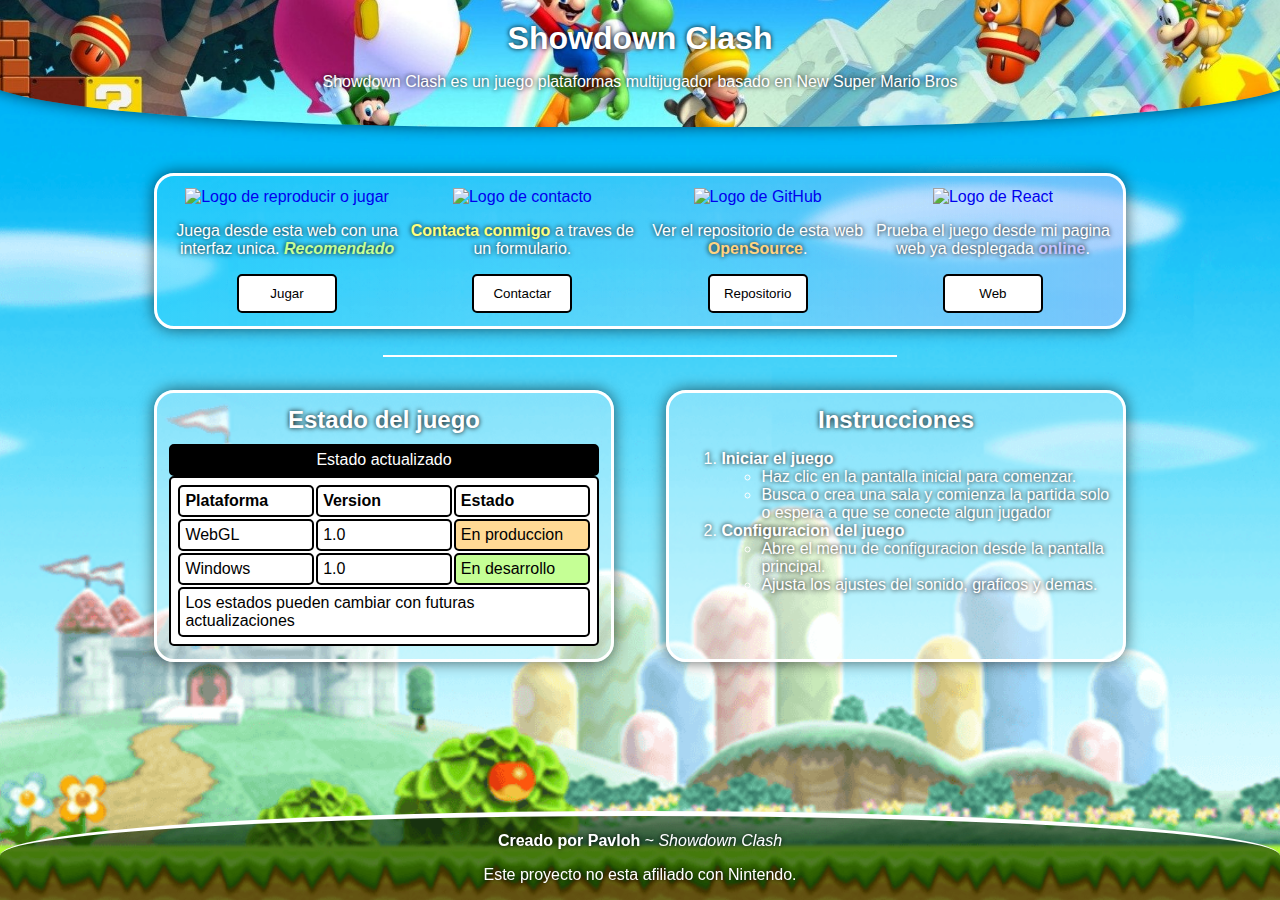
==== index.html @ 93ba8e21 "Archivo principal movido" ====
<!DOCTYPE html>
<html lang="es">
<head>
    <meta charset="utf-8">
    <meta name="viewport" content="width=device-width, initial-scale=1">
    <title>Showdown Clash | Ayuda</title>
    <link rel="shortcut icon" href="recursos/logo.png" type="image/png"> <!-- Favicon del sitio -->
    <link rel="stylesheet" href="css/style.css"> <!-- Estilos CSS -->
    <!--<link href="https://fonts.cdnfonts.com/css/new-super-mario-font-u" rel="stylesheet"> Fuente de Mario Bros -->
</head>
<body>
    <div id="index">
        <!-- Encabezado - Navegación e interactividad con un bloque -->
        <header class="sombra">
            <h1 class="titulo">Showdown Clash</h1>
            <p>Showdown Clash es un juego plataformas multijugador basado en New Super Mario Bros</p>
        </header>

        <!-- Contenido principal -->
        <main class="contenedor3">

            <section class="navegacion sombra">
                <div class="boton-link">
                    <a href="html/juego.html">
                        <img class="logo" src="https://cdn.icon-icons.com/icons2/909/PNG/512/play-button_icon-icons.com_70891.png" alt="Logo de reproducir o jugar">
                        <p>Juega desde esta web con una interfaz unica. <b><i style="color:#c5ff95">Recomendado</i></b></p>
                        <button class="boton">Jugar</button>
                    </a>
                </div>

                <div class="boton-link">
                    <a href="html/contacto.html">
                        <img class="logo" src="https://webstockreview.net/images/contact-icon-png-6.png" alt="Logo de contacto">
                        <p><strong style="color:rgb(255, 255, 124)">Contacta conmigo</strong> a traves de un formulario.</p>
                        <button class="boton">Contactar</button>
                    </a>
                </div>

                <div class="boton-link">
                    <a href="https://www.github.com/impalvoh/showdownclash" target="_blank" rel="noopener noreferrer">
                        <img class="logo" src="https://logos-download.com/wp-content/uploads/2016/09/GitHub_logo.png" alt="Logo de GitHub">
                        <p>Ver el repositorio de esta web <strong style="color:rgb(255, 211, 129)">OpenSource</strong>.</p>
                        <button class="boton">Repositorio</button>
                    </a>
                </div>

                <div class="boton-link">
                    <a href="https://www.pavloh.com/sc" target="_blank" rel="noopener noreferrer">
                        <img class="logo" src="https://i.imgur.com/rqHn7mL.png" alt="Logo de React">
                        <p>Prueba el juego desde mi pagina web ya desplegada <strong style="color:rgb(198, 197, 255)">online</strong>.</p>
                        <button class="boton">Web</button>
                    </a>
                </div>
            </section>

            <hr color="white" width="50%">

            <div class="contenedor4">
                <section class="estado izq sombra">
                    <h2>Estado del juego</h2>
                    <table style="background-color: #fff; width: 100%;">
                        <caption>Estado actualizado</caption>
                        <colgroup>
                            <col style="width: 33%;">
                            <col style="width: 33%;">
                            <col style="width: 33%;">
                        </colgroup>
                        <thead>
                            <tr>
                                <th scope="col">Plataforma</th>
                                <th scope="col">Version</th>
                                <th scope="col">Estado</th>
                            </tr>
                        </thead>
                        <tbody>
                            <tr>
                                <td>WebGL</td>
                                <td>1.0</td>
                                <td style="background-color: #ffda95;">En produccion</td>
                            </tr>
                            <tr>
                                <td>Windows</td>
                                <td>1.0</td>
                                <td style="background-color: #c5ff95;">En desarrollo</td>
                            </tr>
                        </tbody>
                        <tfoot>
                            <tr>
                                <td colspan="3">Los estados pueden cambiar con futuras actualizaciones</td>
                            </tr>
                        </tfoot>
                    </table>
                </section>
                
                <section class="instrucciones der sombra"> <!-- Sección donde explico las instrucciones del juego -->
                    <h2>Instrucciones</h2>
                    <ol> <!-- Lista ordenada para pasos -->
                        <li>
                            <strong>Iniciar el juego</strong>
                            <ul> <!-- Lista no ordenada -->
                                <li>Haz clic en la pantalla inicial para comenzar.</li>
                                <li>Busca o crea una sala y comienza la partida solo o espera a que se conecte algun jugador</li>
                            </ul>
                        </li>
                        <li>
                            <strong>Configuracion del juego</strong>
                            <ul>
                                <li>Abre el menu de configuracion desde la pantalla principal.</li>
                                <li>Ajusta los ajustes del sonido, graficos y demas.</li>
                            </ul>
                        </li>
                    </ol>
                </section>
            </div>
        </main>

        <!-- Pie de página -->
        <footer>
            <p><b>Creado por Pavloh</b> ~ <i>Showdown Clash</i></p>
            <p>Este proyecto no esta afiliado con Nintendo.</p>
        </footer>
    </div> 
</body>
</html>
---- css/style.css ----
/* Tipografia de Mario Bros */
@import url(https://fonts.cdnfonts.com/css/new-super-mario-font-u);


/* Estilos para scroll/barra de desplazamiento */
::-webkit-scrollbar {
    width: 12px;
}

::-webkit-scrollbar-track {
    background: rgb(56, 56, 33);
}

::-webkit-scrollbar-thumb {
    background: rgb(255, 255, 133);
	border-radius: 5vh;
}


/* ESTILOS GLOBALES */
* {
	user-select: none !important; /* Para que no se pueda seleccionar texto */
	font-family: 'New Super Mario Font U', sans-serif; /* Estilo de fuente Mario importada en html */;
}

html, body, iframe {
	width: 100%;
	height: 100%;
	margin: 0;
	padding: 0;
}

a { text-decoration: none; } /* Utilizo esto para que no se vea un linea debajo de los links/"a" */

p, h1, h2, h3, ul, ol, legend {
	color: white;
	text-shadow: 0px 0px 5px black;
}

button, img { transition: 0.5s; }

caption, table, tr, th, td, button {
	border: 2px solid black;
	border-radius: 5px;
	padding: 5px;
}

table {
	margin-top: 10px;
}

caption {
	background-color: black;
	color: white;
}

footer {
	animation: reboteVertical2 1s ease 0s 1 normal forwards;
	color: rgb(255, 255, 255);
	background-color: rgba(11, 39, 2, 0.6);
	position: fixed;
	bottom: 0;
	width: 100%;
	border-top-right-radius: 50%;
	border-top-left-radius: 50%;
	border-top: 5px white solid;
}

header img {
	animation: parpadeo 5s infinite;
	width: 5vw;
	height: 5vw;
	background-size: cover;
}

header > div {
	display: flex;
	align-items: center;
}

header {
	padding: 20px;
	z-index: 10;
	animation: reboteVertical 1s ease 0s 1 normal forwards;
	background: url('../recursos/banner.jpg') no-repeat center / cover;
	width: 100%;
	border-bottom-right-radius: 40%;
	border-bottom-left-radius: 40%;
}

/* Formularios */
input[type="text"], input[type="email"], select, textarea { /* estilos de los input */
	text-align: center !important;
	border: 1px solid #ccc;
	border-radius: 5px;
	box-shadow: 0 2px 4px rgba(0,0,0,0.1);
	padding: 10px;
	width: 100%;
	box-sizing: border-box; /* para que el input ocupe el 100% de la ventana */
	transition: border-color 0.3s ease-in-out;
}

input[type="submit"], input[type="reset"] { /* estilos de los botones */
	margin-bottom: 0 !important;
	margin: 10px;
	background-color: #ffffff;
	border-radius: 5px;
	cursor: pointer;
	transition: background-color 0.3s ease, transform 0.3s ease;
}

input[type="text"]:focus, input[type="email"]:focus, select:focus, textarea:focus { outline: 0.2vw rgb(100, 130, 200) solid; } /* cuando el usuario se enfoca/toca el input */
input[type="submit"] { background-color: #e2ffdf; }
input[type="reset"] { background-color: #ffdada; }
input[type="submit"]:hover, input[type="reset"]:hover { transform: scale(1.05); }
input[type="submit"], input[type="reset"], input[type="text"], input[type="email"] { padding: 15px; }
legend { color: blanchedalmond; }

fieldset {
	background-color: rgba(180, 230, 255, 0.3);
	border-color: black;
	border-radius: 5px;
}




/* ESTILOS ID */
#iframecontenedor {
	background-color: #0a2502;
	width: 50vw;
	height: calc(50vw * 9 / 16);
	aspect-ratio: 16/9;
	border-top: 0.2vw solid white;
	border-right: 0.2vw solid white;
	border-left: 0.2vw solid white;
	border-top-left-radius: 2vw;
	border-top-right-radius: 2vw;
	overflow: hidden;
	z-index: 2;
}

#index, #juego, #contacto {
	background-attachment: fixed;
	min-height: 100vh;
	display: flex;
	flex-direction: column;
	align-items: center;
	text-align: center;
	overflow-y: auto;
	overflow-x: hidden;
}

#juego { background: url(../recursos/fondo3.png) no-repeat bottom / cover; /* Fondo del apartado index */ }
#index { background: url(../recursos/fondo2.png) no-repeat bottom / cover; /* Fondo del apartado ayuda */ }
#contacto { background: url(../recursos/fondo.jpg) no-repeat center / cover; /* Fondo del apartado contacto */ }

#iframecontenedor, #index, #juego {
	margin: 0px;
	padding: 0px;
}

/* ESTILOS CLASES */
.tuberia1, .tuberia2 {
	width: 25vw;
}

.sombra { box-shadow: 0 0 15px 0px rgba(0, 0, 0, 0.6); }
.sombra-bloque { box-shadow: 1px 1px 10px 5px rgba(255, 255, 0, 0.6); }

.juego, .bloque, .links, #contenedorMovil {
	display: flex;
	justify-content: center;
	align-items: center;
}

header, .contenedor2, .contenedor, .estado, .instrucciones {
	display: flex;
	flex-direction: column;
	align-items: center;
	text-align: center;
}

.navegacion {
	background-image: linear-gradient(to right, rgba(51, 214, 255, 0.5), rgba(180, 233, 255, 0.3), rgba(165, 193, 254, 0.6));
	padding: 1vw;
	margin: 2vw;
	display: flex;
	flex-wrap: wrap;
	align-items: flex-end;
	border-radius: 20px;
	border: 3px white solid;
	animation: aparicion 1s ease 0s 1 normal;
}

.boton-link {
    width: 25%;
    display: flex;
    flex-direction: column;
    justify-content: space-between;
}

.formulario {
	margin-top: 4vw;
	width: 50%;
	background-color: rgba(255, 255, 255, 20%);
	padding: 1vw;
	flex-direction: column;
	border-radius: 1.5vw;
	border: 0.25vw white solid;
	animation: aparicion 1s ease 0s 1 normal;
}

.contenedor3 { width: 80%; }

.contenedor4 { 
	display: flex;
	flex-wrap: wrap;
    justify-content: space-between;
}

.juego, .contenedor3 {
	padding-top: 20px;
}

.juego {
	margin-top: 1.8vw;
	overflow: hidden;
}

.decoracion {
	background-image: url(../recursos/bloque-ladrillo.png); /* Imagen de fondo */
	background-size: contain;
	width: 55vw;
	height: 5vw;
	z-index: 3;
}

.estado, .instrucciones {
	flex: 1;
	padding: 1vw;
	margin: 2vw;
	background-color: rgba(255, 255, 255, 0.3);
	border-radius: 20px;
	border: 3px white solid;
	transition: 0.3s;
	text-align: left;
}

.estado h2, .instrucciones > h2 {
	margin: 0px;
	padding: 0px;
}

.estado:hover, .instrucciones:hover {
	scale: 1.1;
	background-color: rgba(169, 200, 255, 0.5);
	box-shadow: 1px 1px 10px 0px rgba(0, 0, 0, 0.4);
	border-radius: 10px;
}

.estado { animation: reboteHorizontalIzq 1s ease 0s 1 normal forwards; }
.instrucciones { animation: reboteHorizontalDer 1s ease 0s 1 normal forwards; }

.titulo {
	margin: 0px;
	text-align: center;
	color: white;
}

.izq { float: left; }
.der { float: right; }

/* Bloque interrogacion de navegacion con el contenido oculto con animacion de parpadeo infinito */
.bloque {
	animation: parpadeo 3s infinite;
	margin-left: 5vw;
	margin-right: 5vw;
	margin-top: 1.5vw;
	margin-bottom: 1.5vw;
	width: 5vw;
	height: 5vw;
	background: url('../recursos/bloque-interrogacion.png') no-repeat;
	background-size: cover;
}

.bloque2 {
	width: 5vw;
	height: 5vw;
	background: url('../recursos/bloque-usado.png') no-repeat;
	background-size: cover;
}

.bloque img {
	display: none; /* oculta la imagen */
	width: 3vw;
	height: 3vw;
}

.logo { height: 50px; }

.boton:hover, .logo:hover {
	scale: 1.1;
	transition: 0.5s;
}

.boton {
	color: black;
	background-color: white;
	padding: 10px;
	width: 100px;
	border-radius: 5px;
	border: 2px black solid;
	cursor: pointer;
}

/* Si se pasa el raton por encima se ejecuta una animacion y se muestra la imagen con otra animacion */
.bloque:hover {
	animation: desactivado 0.5s ease 0s 1 forwards;
	overflow: hidden; /* hace que no se vea la animacion de caida de la imagen fuera del div */;
}

.bloque:hover img {
	display: initial; /* cambia el estado de oculto */
	animation: reboteVertical 0.5s ease 0s 1 forwards; /* utiliza la misma animacion que el iframe para la aparicion */;
}

.contenedor { animation: reboteVertical2 1s; }
.tuberia1 { animation: reboteHorizontalIzq 1s ease 0s 1 normal forwards; }
.tuberia2 { animation: reboteHorizontalDer 1s ease 0s 1 normal forwards; }
.radio { display: inline-block; }

.movil {
    display: none;
    width: 80%;
    padding: 20px;
    box-shadow: 0 4px 8px rgba(0, 0, 0, 0.1);
    box-sizing: border-box;
    border: 1px solid #ddd;
	border-radius: 15px;
    background-color: rgba(255, 255, 255, 0.3);
}

.movil > img {
	border-radius: 15px;
	height: 40%;
}


/* ESTILOS RESPONSIVE */
/*
    Movil – 320px — 480px
    iPad - Tablets – 481px — 768px
    Portatil – 769px — 1024px
    PC – 1025px — 1200px
    TV – 1201px and more
*/

@media screen and (max-width: 768px) {
	#contenedorMovil {
		height: 40vh;
	}
	.contenedor2, .juego {
		display: none;
	}
	.movil {
		display: block;
	}
	h2 {
		font-size: smaller;
	}
	table, ol, ul {
		font-size: smaller;
	}
	.formulario {
		width: 80%;
	}
	.contenedor3 {
		width: 90%;
	}
	.boton-link {
		width: 50%;
		margin-top: 10px;
	}
	.estado, .instrucciones {
		flex: auto;
	}
	.contenedor4 {
		margin-bottom: 13vh;
	}
}

@media screen and (max-width: 480px) {
	.formulario {
		width: 90%;
	}
	.contenedor3, .boton-link {
		width: 100%;
	}
	.bloque2, header img {
		width: 10vw;
		height: 10vw;
	}
}

/*
ANIMACIONES
Demasiadas tal vez, pero quedan bien :)
*/

@keyframes reboteHorizontalIzq { /* animacion de aparicion de la tuberia de la izquierda con rebote */
    0% { animation-timing-function: ease-in; opacity: 0; transform: translateX(-250px); }
    38%, 72%, 90%, 100% { opacity: 1; transform: translateX(0); }
    55% { transform: translateX(-68px); }
    81% { transform: translateX(-28px); }
    95% { transform: translateX(-8px); }
}
@keyframes reboteHorizontalDer { /* animacion de aparicion de la tuberia de la derecha con rebote */
    0% { animation-timing-function: ease-in; opacity: 0; transform: translateX(250px); }
    38%, 72%, 90%, 100% { opacity: 1; transform: translateX(0); }
    55% { transform: translateX(68px); }
    81% { transform: translateX(32px); }
    95% { transform: translateX(8px); }
}
@keyframes reboteVertical { /* animacion de caida con opacidad y rebote */
    0%, 60%, 75%, 90%, 100% { transition-timing-function: ease-in-out; }
    0% { opacity: 0; transform: translate3d(0, -3000px, 0); }
    60% { opacity: 1; transform: translate3d(0, 0px, 0); }
    75% { transform: translate3d(0, -10px, 0); }
}
@keyframes reboteVertical2 { /* animacion de subida con opacidad y rebote */
    0%, 60%, 75%, 90%, 100% { transition-timing-function: ease-in-out; }
    0% { opacity: 0; transform: translate3d(0, 1000px, 0); }
    60% { opacity: 1; transform: translate3d(0, 0px, 0); }
    75% { transform: translate3d(0, 10px, 0); }
}
@keyframes desactivado { /* animacion cuando se hace hover al bloque */
    0% { transform: scale3d(1, 1, 1); }
    30% { transform: scale3d(1.25, 0.8, 1); }
    40% { transform: scale3d(0.75, 1, 1); }
    50% { transform: scale3d(1.15, 0.8, 1); }
    65% { transform: scale3d(0.95, 1, 1); }
    75% { transform: scale3d(1.05, 1, 1); }
    100% { transform: scale3d(1, 1, 1); background-image: url('../recursos/bloque-usado.png'); box-shadow: none; }
}
@keyframes parpadeo { /* animacion infinita de decoracion del bloque hasta que se haga clic */
    0%, 50%, 100% { opacity: 0.5; }
    25%, 75% { opacity: 1; }
}
@keyframes aparicion { /* animacion de aparicion */
    0% { opacity: 0; transform: scale(.3); }
    50% { opacity: 1; transform: scale(1.0); }
    70% { transform: scale(0.9); }
    100% { transform: scale(1); }
}
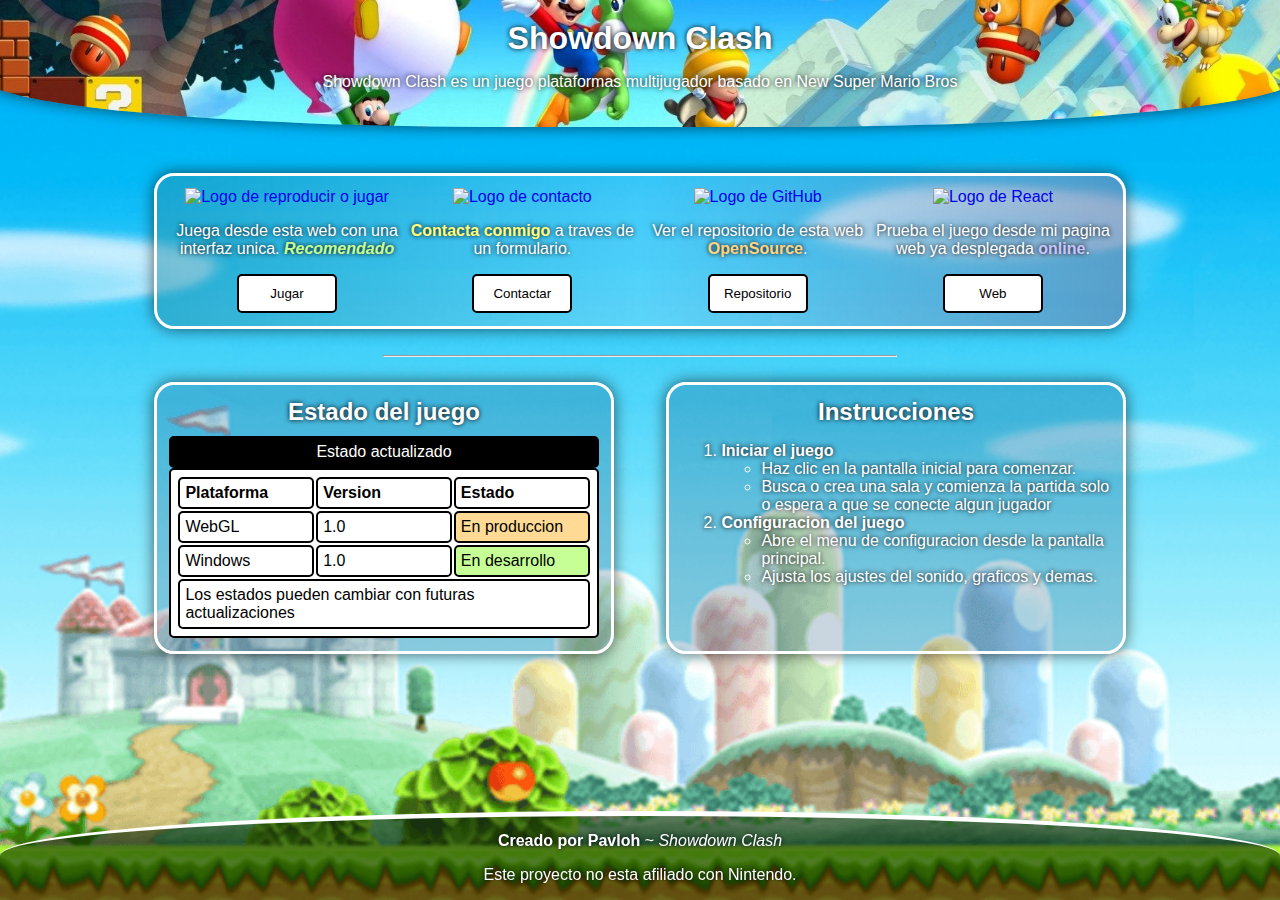
==== commit be5a15d5: "Pequeña correcion y algo de optimizacion" ====
--- a/index.html
+++ b/index.html
@@ -3,7 +3,7 @@
 <head>
     <meta charset="utf-8">
     <meta name="viewport" content="width=device-width, initial-scale=1">
-    <title>Showdown Clash | Ayuda</title>
+    <title>Showdown Clash</title>
     <link rel="shortcut icon" href="recursos/logo.png" type="image/png"> <!-- Favicon del sitio -->
     <link rel="stylesheet" href="css/style.css"> <!-- Estilos CSS -->
     <!--<link href="https://fonts.cdnfonts.com/css/new-super-mario-font-u" rel="stylesheet"> Fuente de Mario Bros -->
@@ -22,7 +22,7 @@
             <section class="navegacion sombra">
                 <div class="boton-link">
                     <a href="html/juego.html">
-                        <img class="logo" src="https://cdn.icon-icons.com/icons2/909/PNG/512/play-button_icon-icons.com_70891.png" alt="Logo de reproducir o jugar">
+                        <img class="logo" src="https://cdn.icon-icons.com/icons2/909/PNG/512/play-button_icon-icons.com_70891.png" alt="Logo de reproducir o jugar" title="Jugar">
                         <p>Juega desde esta web con una interfaz unica. <b><i style="color:#c5ff95">Recomendado</i></b></p>
                         <button class="boton">Jugar</button>
                     </a>
@@ -30,15 +30,15 @@
 
                 <div class="boton-link">
                     <a href="html/contacto.html">
-                        <img class="logo" src="https://webstockreview.net/images/contact-icon-png-6.png" alt="Logo de contacto">
+                        <img class="logo" src="https://webstockreview.net/images/contact-icon-png-6.png" alt="Logo de contacto" title="Contacto">
                         <p><strong style="color:rgb(255, 255, 124)">Contacta conmigo</strong> a traves de un formulario.</p>
                         <button class="boton">Contactar</button>
                     </a>
                 </div>
 
                 <div class="boton-link">
-                    <a href="https://www.github.com/impalvoh/showdownclash" target="_blank" rel="noopener noreferrer">
-                        <img class="logo" src="https://logos-download.com/wp-content/uploads/2016/09/GitHub_logo.png" alt="Logo de GitHub">
+                    <a href="https://www.github.com/impavloh/showdownclash" target="_blank" rel="noopener noreferrer">
+                        <img class="logo" src="https://logos-download.com/wp-content/uploads/2016/09/GitHub_logo.png" alt="Logo de GitHub" title="Repositorio">
                         <p>Ver el repositorio de esta web <strong style="color:rgb(255, 211, 129)">OpenSource</strong>.</p>
                         <button class="boton">Repositorio</button>
                     </a>
@@ -53,9 +53,9 @@
                 </div>
             </section>
 
-            <hr color="white" width="50%">
+            <hr>
 
-            <div class="contenedor4">
+            <article class="contenedor4">
                 <section class="estado izq sombra">
                     <h2>Estado del juego</h2>
                     <table style="background-color: #fff; width: 100%;">
@@ -111,7 +111,7 @@
                         </li>
                     </ol>
                 </section>
-            </div>
+            </article>
         </main>
 
         <!-- Pie de página -->
--- a/css/style.css
+++ b/css/style.css
@@ -28,11 +28,18 @@
 	height: 100%;
 	margin: 0;
 	padding: 0;
+	border: none;
+}
+
+hr {
+	color:white;
+	width: 50%;
+	margin: auto;
 }
 
 a { text-decoration: none; } /* Utilizo esto para que no se vea un linea debajo de los links/"a" */
 
-p, h1, h2, h3, ul, ol, legend {
+p, h1, h2, h3, ul, ol {
 	color: white;
 	text-shadow: 0px 0px 5px black;
 }
@@ -114,7 +121,7 @@
 input[type="reset"] { background-color: #ffdada; }
 input[type="submit"]:hover, input[type="reset"]:hover { transform: scale(1.05); }
 input[type="submit"], input[type="reset"], input[type="text"], input[type="email"] { padding: 15px; }
-legend { color: blanchedalmond; }
+legend { color: blanchedalmond; text-shadow: 0px 0px 5px black; }
 
 fieldset {
 	background-color: rgba(180, 230, 255, 0.3);
@@ -182,7 +189,7 @@
 }
 
 .navegacion {
-	background-image: linear-gradient(to right, rgba(51, 214, 255, 0.5), rgba(180, 233, 255, 0.3), rgba(165, 193, 254, 0.6));
+	background-image: linear-gradient(to right, rgba(36, 146, 173, 0.5), rgba(180, 233, 255, 0.3), rgba(110, 130, 173, 0.6));
 	padding: 1vw;
 	margin: 2vw;
 	display: flex;
@@ -240,7 +247,7 @@
 	flex: 1;
 	padding: 1vw;
 	margin: 2vw;
-	background-color: rgba(255, 255, 255, 0.3);
+	background-color: rgba(0, 50, 100, 0.2);
 	border-radius: 20px;
 	border: 3px white solid;
 	transition: 0.3s;
@@ -253,8 +260,8 @@
 }
 
 .estado:hover, .instrucciones:hover {
-	scale: 1.1;
-	background-color: rgba(169, 200, 255, 0.5);
+	scale: 1.05;
+	background-color: rgba(0, 50, 100, 0.4);
 	box-shadow: 1px 1px 10px 0px rgba(0, 0, 0, 0.4);
 	border-radius: 10px;
 }
@@ -300,8 +307,8 @@
 .logo { height: 50px; }
 
 .boton:hover, .logo:hover {
-	scale: 1.1;
-	transition: 0.5s;
+	scale: 1.05;
+	transition: 0.3s;
 }
 
 .boton {
@@ -357,6 +364,10 @@
 */
 
 @media screen and (max-width: 768px) {
+	* { /* En caso de tener resolucion pequeña se desactivan las animaciones para evitar problemas de rendimiento */
+		animation: none !important;
+		transition: none !important;
+	}
 	#contenedorMovil {
 		height: 40vh;
 	}
@@ -388,6 +399,10 @@
 	.contenedor4 {
 		margin-bottom: 13vh;
 	}
+	.bloque, .bloque2, header img {
+		width: 10vw;
+		height: 10vw;
+	}
 }
 
 @media screen and (max-width: 480px) {
@@ -396,10 +411,6 @@
 	}
 	.contenedor3, .boton-link {
 		width: 100%;
-	}
-	.bloque2, header img {
-		width: 10vw;
-		height: 10vw;
 	}
 }
 
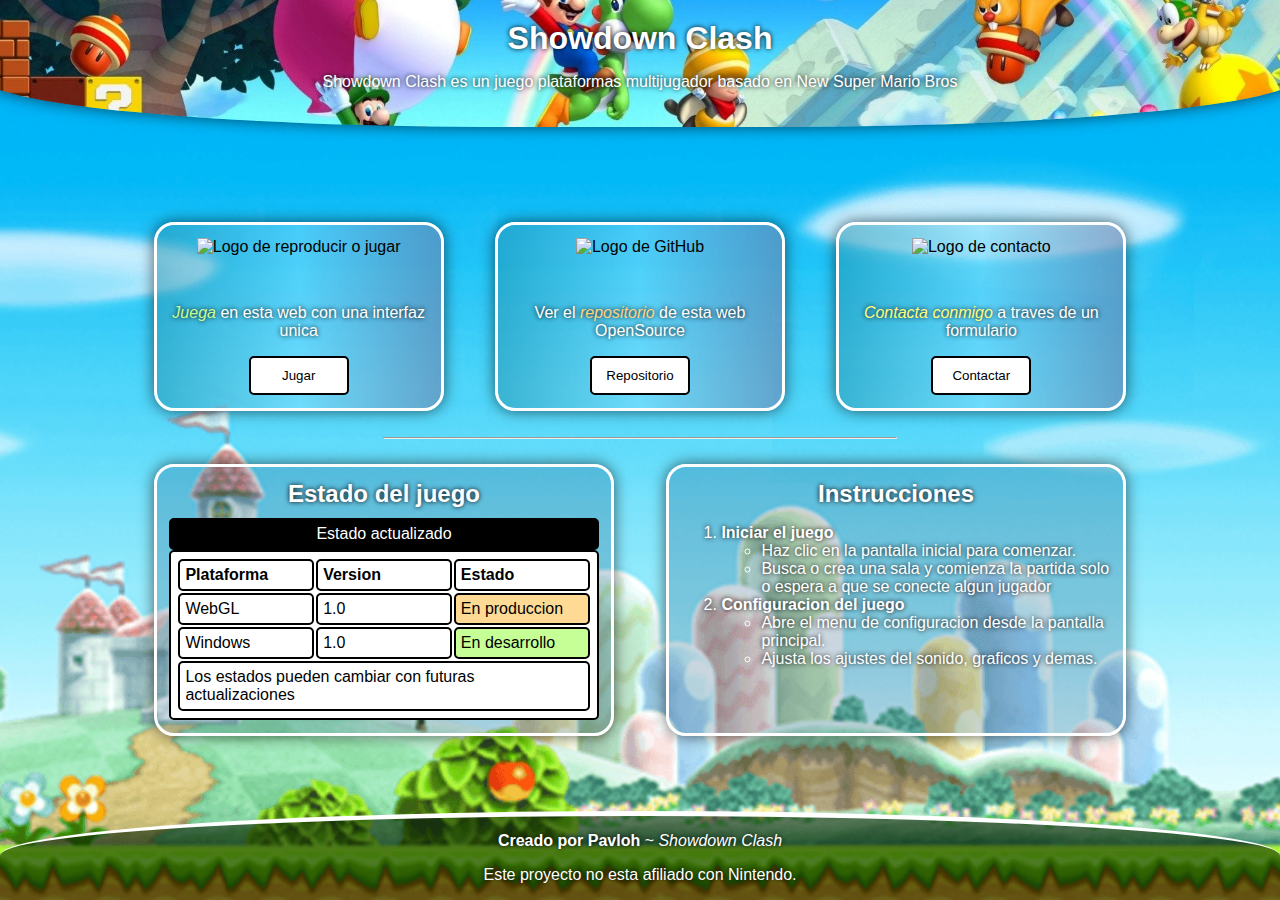
==== commit a3434355: "Ajustes de diseño" ====
--- a/index.html
+++ b/index.html
@@ -18,37 +18,28 @@
 
         <!-- Contenido principal -->
         <main class="contenedor3">
-
-            <section class="navegacion sombra">
-                <div class="boton-link">
+            <section class="contenedor4">
+                <div class="boton-link sombra">
+                    <img class="logo" src="https://cdn.icon-icons.com/icons2/909/PNG/512/play-button_icon-icons.com_70891.png" alt="Logo de reproducir o jugar" title="Jugar" draggable="false">
+                    <p><i style="color:#c5ff95">Juega</i> en esta web con una interfaz unica</p>
                     <a href="html/juego.html">
-                        <img class="logo" src="https://cdn.icon-icons.com/icons2/909/PNG/512/play-button_icon-icons.com_70891.png" alt="Logo de reproducir o jugar" title="Jugar">
-                        <p>Juega desde esta web con una interfaz unica. <b><i style="color:#c5ff95">Recomendado</i></b></p>
                         <button class="boton">Jugar</button>
                     </a>
                 </div>
 
-                <div class="boton-link">
-                    <a href="html/contacto.html">
-                        <img class="logo" src="https://webstockreview.net/images/contact-icon-png-6.png" alt="Logo de contacto" title="Contacto">
-                        <p><strong style="color:rgb(255, 255, 124)">Contacta conmigo</strong> a traves de un formulario.</p>
-                        <button class="boton">Contactar</button>
-                    </a>
-                </div>
-
-                <div class="boton-link">
+                <div class="boton-link sombra">
+                    <img class="logo" src="https://logos-download.com/wp-content/uploads/2016/09/GitHub_logo.png" alt="Logo de GitHub" title="Repositorio" draggable="false">
+                    <p>Ver el <i style="color:rgb(255, 211, 129)">repositorio</i> de esta web OpenSource</p>
                     <a href="https://www.github.com/impavloh/showdownclash" target="_blank" rel="noopener noreferrer">
-                        <img class="logo" src="https://logos-download.com/wp-content/uploads/2016/09/GitHub_logo.png" alt="Logo de GitHub" title="Repositorio">
-                        <p>Ver el repositorio de esta web <strong style="color:rgb(255, 211, 129)">OpenSource</strong>.</p>
                         <button class="boton">Repositorio</button>
                     </a>
                 </div>
 
-                <div class="boton-link">
-                    <a href="https://www.pavloh.com/sc" target="_blank" rel="noopener noreferrer">
-                        <img class="logo" src="https://i.imgur.com/rqHn7mL.png" alt="Logo de React">
-                        <p>Prueba el juego desde mi pagina web ya desplegada <strong style="color:rgb(198, 197, 255)">online</strong>.</p>
-                        <button class="boton">Web</button>
+                <div class="boton-link sombra">
+                    <img class="logo" src="https://webstockreview.net/images/contact-icon-png-6.png" alt="Logo de contacto" title="Contacto" draggable="false">
+                    <p><i style="color:rgb(255, 255, 124)">Contacta conmigo</i> a traves de un formulario</p>
+                    <a href="html/contacto.html">
+                        <button class="boton">Contactar</button>
                     </a>
                 </div>
             </section>
--- a/css/style.css
+++ b/css/style.css
@@ -62,15 +62,13 @@
 }
 
 footer {
-	animation: reboteVertical2 1s ease 0s 1 normal forwards;
-	color: rgb(255, 255, 255);
-	background-color: rgba(11, 39, 2, 0.6);
-	position: fixed;
-	bottom: 0;
-	width: 100%;
-	border-top-right-radius: 50%;
-	border-top-left-radius: 50%;
-	border-top: 5px white solid;
+    /*animation: reboteVertical2 1s ease 0s 1 normal;*/
+    color: rgb(255, 255, 255);
+    background-color: rgba(11, 39, 2, 0.6);
+    width: 100%;
+    border-top-right-radius: 50%;
+    border-top-left-radius: 50%;
+    border-top: 5px white solid;
 }
 
 header img {
@@ -88,7 +86,7 @@
 header {
 	padding: 20px;
 	z-index: 10;
-	animation: reboteVertical 1s ease 0s 1 normal forwards;
+	animation: reboteVertical 1s ease 0s 1 normal;
 	background: url('../recursos/banner.jpg') no-repeat center / cover;
 	width: 100%;
 	border-bottom-right-radius: 40%;
@@ -148,14 +146,14 @@
 }
 
 #index, #juego, #contacto {
-	background-attachment: fixed;
-	min-height: 100vh;
-	display: flex;
-	flex-direction: column;
-	align-items: center;
-	text-align: center;
-	overflow-y: auto;
-	overflow-x: hidden;
+    min-height: 100vh;
+    display: flex;
+    flex-direction: column;
+    text-align: center;
+    overflow-y: auto;
+    overflow-x: hidden;
+    align-items: center;
+    justify-content: space-between;
 }
 
 #juego { background: url(../recursos/fondo3.png) no-repeat bottom / cover; /* Fondo del apartado index */ }
@@ -188,27 +186,23 @@
 	text-align: center;
 }
 
-.navegacion {
+.boton-link {
+    width: 30%;
+    display: flex;
+    flex-direction: column;
+    justify-content: space-between;
+	align-content: center;
+	align-items: center;
 	background-image: linear-gradient(to right, rgba(36, 146, 173, 0.5), rgba(180, 233, 255, 0.3), rgba(110, 130, 173, 0.6));
 	padding: 1vw;
 	margin: 2vw;
-	display: flex;
-	flex-wrap: wrap;
-	align-items: flex-end;
 	border-radius: 20px;
 	border: 3px white solid;
 	animation: aparicion 1s ease 0s 1 normal;
-}
-
-.boton-link {
-    width: 25%;
-    display: flex;
-    flex-direction: column;
-    justify-content: space-between;
+	transition: 0.3s;
 }
 
 .formulario {
-	margin-top: 4vw;
 	width: 50%;
 	background-color: rgba(255, 255, 255, 20%);
 	padding: 1vw;
@@ -222,8 +216,8 @@
 
 .contenedor4 { 
 	display: flex;
-	flex-wrap: wrap;
-    justify-content: space-between;
+	flex-wrap: nowrap;
+	justify-content: space-around;
 }
 
 .juego, .contenedor3 {
@@ -259,8 +253,7 @@
 	padding: 0px;
 }
 
-.estado:hover, .instrucciones:hover {
-	scale: 1.05;
+.estado:hover, .instrucciones:hover, .boton-link:hover {
 	background-color: rgba(0, 50, 100, 0.4);
 	box-shadow: 1px 1px 10px 0px rgba(0, 0, 0, 0.4);
 	border-radius: 10px;
@@ -304,9 +297,12 @@
 	height: 3vw;
 }
 
-.logo { height: 50px; }
-
-.boton:hover, .logo:hover {
+.logo {
+	height: 50px;
+	animation: parpadeo 5s infinite;
+}
+
+.boton:hover {
 	scale: 1.05;
 	transition: 0.3s;
 }
@@ -390,19 +386,22 @@
 		width: 90%;
 	}
 	.boton-link {
-		width: 50%;
+		width: 40%;
 		margin-top: 10px;
 	}
 	.estado, .instrucciones {
 		flex: auto;
 	}
-	.contenedor4 {
+	.instrucciones {
 		margin-bottom: 13vh;
 	}
 	.bloque, .bloque2, header img {
 		width: 10vw;
 		height: 10vw;
 	}
+	.contenedor4 {
+		flex-wrap: wrap;
+	}
 }
 
 @media screen and (max-width: 480px) {
@@ -410,7 +409,7 @@
 		width: 90%;
 	}
 	.contenedor3, .boton-link {
-		width: 100%;
+		width: 90%;
 	}
 }
 
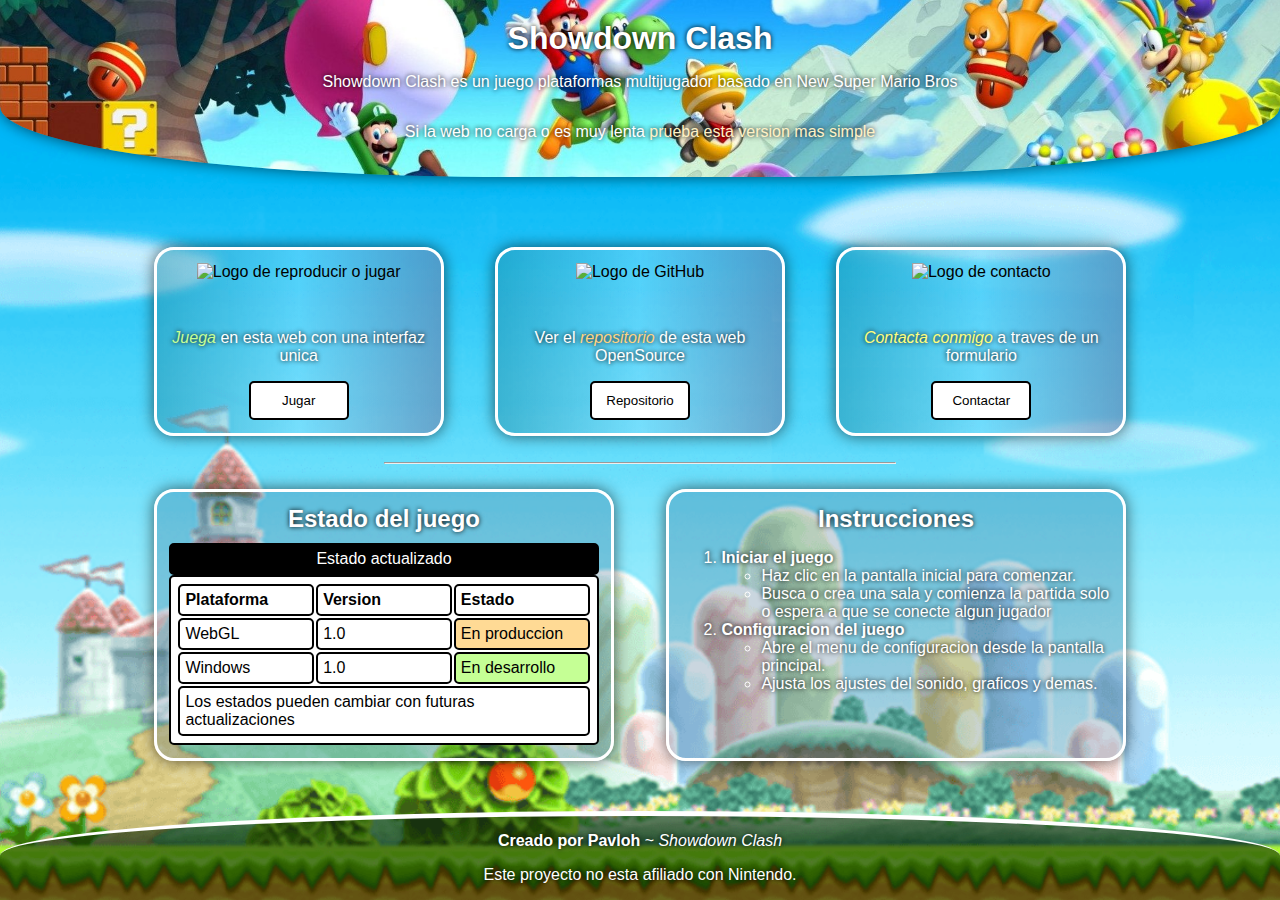
==== commit 88ef298c: "Pagina lite agregada + arreglos varios" ====
--- a/index.html
+++ b/index.html
@@ -4,8 +4,8 @@
     <meta charset="utf-8">
     <meta name="viewport" content="width=device-width, initial-scale=1">
     <title>Showdown Clash</title>
-    <link rel="shortcut icon" href="recursos/logo.png" type="image/png"> <!-- Favicon del sitio -->
-    <link rel="stylesheet" href="css/style.css"> <!-- Estilos CSS -->
+    <link rel="shortcut icon" href="./recursos/logo.png" type="image/png"> <!-- Favicon del sitio -->
+    <link rel="stylesheet" href="./css/style.css"> <!-- Estilos CSS -->
     <!--<link href="https://fonts.cdnfonts.com/css/new-super-mario-font-u" rel="stylesheet"> Fuente de Mario Bros -->
 </head>
 <body>
@@ -14,6 +14,7 @@
         <header class="sombra">
             <h1 class="titulo">Showdown Clash</h1>
             <p>Showdown Clash es un juego plataformas multijugador basado en New Super Mario Bros</p>
+            <p>Si la web no carga o es muy lenta <a style="color:rgb(255, 241, 197)" href="./html/oldpc.html">prueba esta version mas simple</a></p>
         </header>
 
         <!-- Contenido principal -->
--- a/css/style.css
+++ b/css/style.css
@@ -21,6 +21,7 @@
 * {
 	user-select: none !important; /* Para que no se pueda seleccionar texto */
 	font-family: 'New Super Mario Font U', sans-serif; /* Estilo de fuente Mario importada en html */;
+	box-sizing: border-box;
 }
 
 html, body, iframe {
@@ -76,6 +77,7 @@
 	width: 5vw;
 	height: 5vw;
 	background-size: cover;
+	transition: 0s;
 }
 
 header > div {
@@ -145,7 +147,7 @@
 	z-index: 2;
 }
 
-#index, #juego, #contacto {
+#index, #juego, #contacto, #error {
     min-height: 100vh;
     display: flex;
     flex-direction: column;
@@ -156,10 +158,10 @@
     justify-content: space-between;
 }
 
+#error { background: url(../recursos/fondo4.jpg) no-repeat top / cover; /* Fondo del apartado error */ }
 #juego { background: url(../recursos/fondo3.png) no-repeat bottom / cover; /* Fondo del apartado index */ }
 #index { background: url(../recursos/fondo2.png) no-repeat bottom / cover; /* Fondo del apartado ayuda */ }
 #contacto { background: url(../recursos/fondo.jpg) no-repeat center / cover; /* Fondo del apartado contacto */ }
-
 #iframecontenedor, #index, #juego {
 	margin: 0px;
 	padding: 0px;
@@ -205,11 +207,27 @@
 .formulario {
 	width: 50%;
 	background-color: rgba(255, 255, 255, 20%);
+	margin: 1vw;
 	padding: 1vw;
 	flex-direction: column;
 	border-radius: 1.5vw;
 	border: 0.25vw white solid;
 	animation: aparicion 1s ease 0s 1 normal;
+}
+
+.error {
+	margin: 1vw;
+	padding: 3vw;;
+	border-radius: 25px;
+	border: 5px rgba(255, 171, 171, 0.8) solid;
+	background-color: rgba(255, 118, 118, 0.7);
+	animation: aparicion 1s ease 0s 1 normal;
+}
+
+.headerror {
+	background-image: none !important; /* quita la imagen de fondo que por defecto puse */
+    background-color: rgba(11, 39, 2, 0.6);
+	border-bottom: 5px white solid;
 }
 
 .contenedor3 { width: 80%; }
@@ -356,7 +374,7 @@
     iPad - Tablets – 481px — 768px
     Portatil – 769px — 1024px
     PC – 1025px — 1200px
-    TV – 1201px and more
+    TV – +1201px
 */
 
 @media screen and (max-width: 768px) {
@@ -402,6 +420,14 @@
 	.contenedor4 {
 		flex-wrap: wrap;
 	}
+	footer {
+		border-top-right-radius: 30%;
+		border-top-left-radius: 30%;
+	}
+	header {
+		border-bottom-right-radius: 30%;
+		border-bottom-left-radius: 30%;
+	}
 }
 
 @media screen and (max-width: 480px) {
@@ -410,6 +436,14 @@
 	}
 	.contenedor3, .boton-link {
 		width: 90%;
+	}
+	footer {
+		border-top-right-radius: 15%;
+		border-top-left-radius: 15%;
+	}
+	header {
+		border-bottom-right-radius: 15%;
+		border-bottom-left-radius: 15%;
 	}
 }
 
@@ -454,7 +488,7 @@
     100% { transform: scale3d(1, 1, 1); background-image: url('../recursos/bloque-usado.png'); box-shadow: none; }
 }
 @keyframes parpadeo { /* animacion infinita de decoracion del bloque hasta que se haga clic */
-    0%, 50%, 100% { opacity: 0.5; }
+    0%, 50%, 100% { opacity: 0.75; }
     25%, 75% { opacity: 1; }
 }
 @keyframes aparicion { /* animacion de aparicion */
